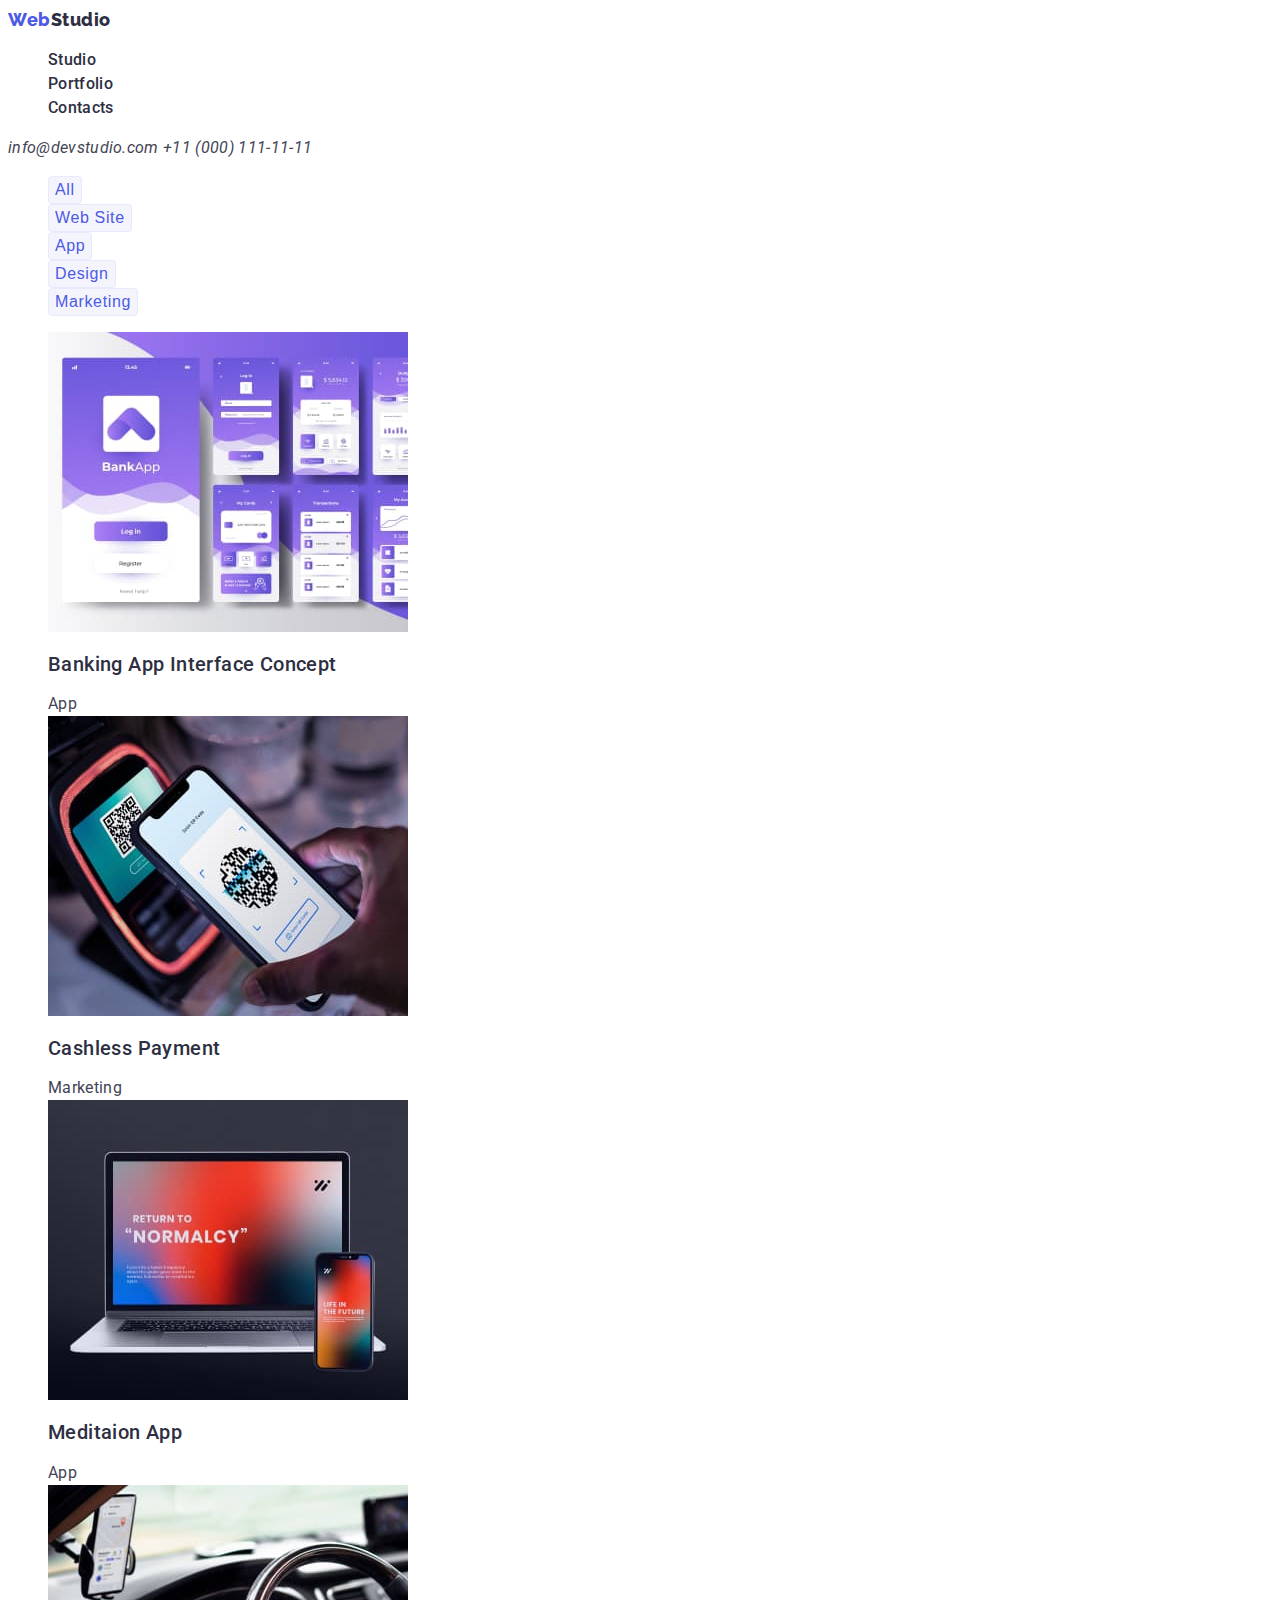
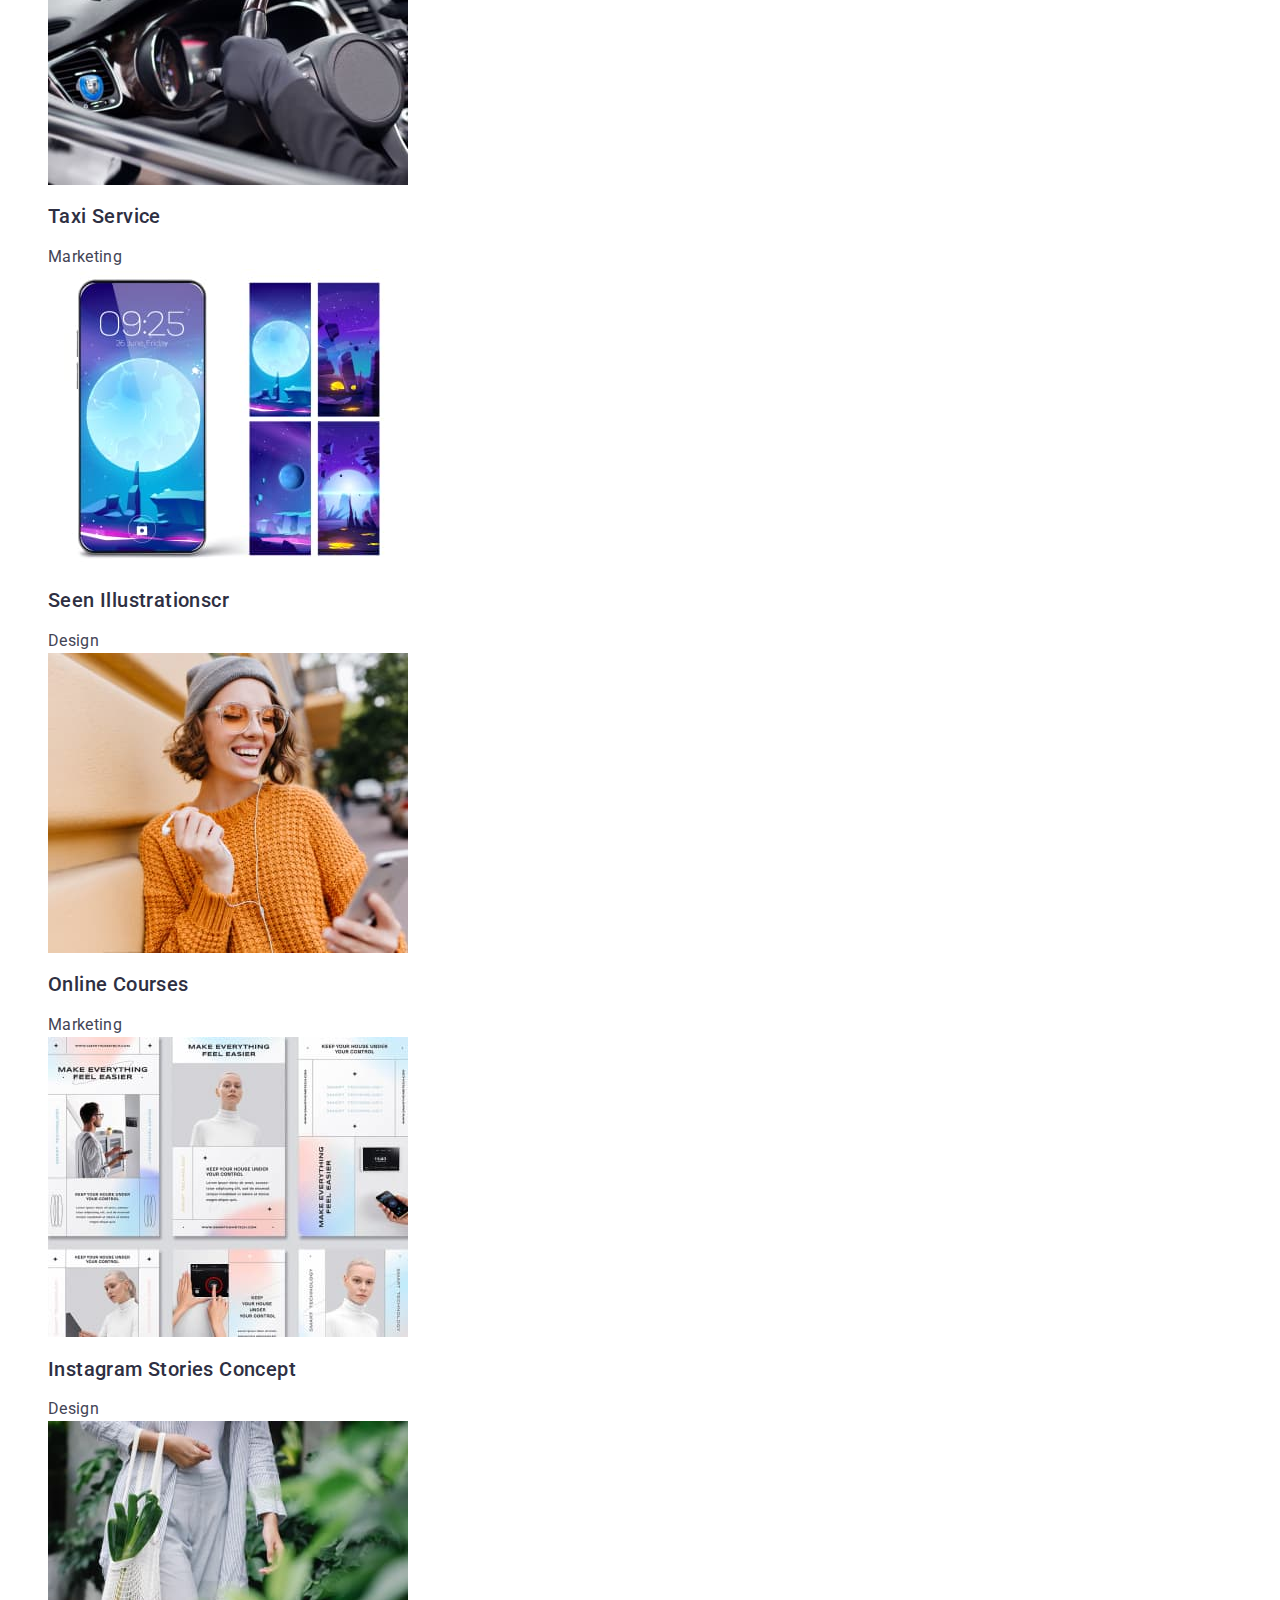
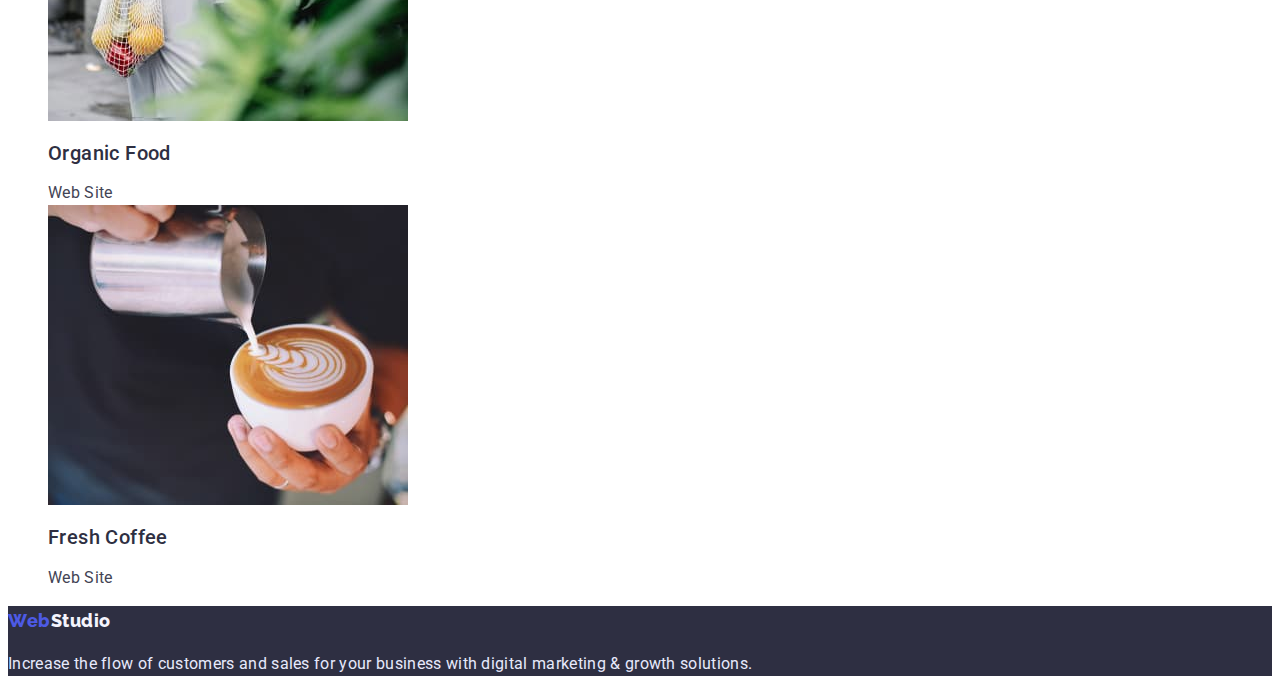
==== porfolio.html @ bd171d6d "Initial commit" ====
<!DOCTYPE html>
<html lang="en">
<head>
    <meta charset="UTF-8">
    <meta http-equiv="X-UA-Compatible" content="IE=edge">
    <meta name="viewport" content="width=device-width, initial-scale=1.0">
    <link rel="preconnect" href="https://fonts.googleapis.com">
<link rel="preconnect" href="https://fonts.gstatic.com" crossorigin>
<link href="https://fonts.googleapis.com/css2?family=Raleway:wght@800&family=Roboto:wght@400;500;700&display=swap" rel="stylesheet">
  <link rel="stylesheet" href="./css/style.css">
    <title>porfolio</title>
</head>
<body>
    <header>


        <nav>
            <a href="index.html" class="logo">Web<span class="logo2">Studio</span></a>
            <ul>
                <li>   <a class="link-stydio link"  href="./index.html">Studio</a></li>
                <li> <a  class="link-portfolio link" href="./porfolio.html">Portfolio</a></li>  
                <li> <a class="link-contacts link"  href="#">Contacts</a></li>
            </ul> 
        </nav>
            <address class="adres">
                <a class="adres meil" href="meilto:info@devstudio.com" >info@devstudio.com</a>
                <a class="adres tel" href="tel:+11(000)111-11-11">+11 (000) 111-11-11</a>
            </address>
       
    </header>
    <main>
        <section>
            <h1 class="visually-hidden">porfolio</h1>
         <ul class="menu">
            <li class="menu__item"><button class="menu__buuton" type="button">All</button></li>
            <li class="menu__item"><button class="menu__buuton" type="button">Web Site</button></li>
            <li class="menu__item"><button class="menu__buuton" type="button">App</button></li>
            <li class="menu__item"><button class="menu__buuton" type="button">Design</button></li>
            <li class="menu__item"><button class="menu__buuton" type="button">Marketing</button></li>
        </ul>
        <ul class="porfolio">
            <li class="porfolio__item"><img class="porfolio__photo" src="/imeges/img1.jpg" alt="Banking App Interface Concept" width="360"><h2 class="portfolio__title">Banking App Interface Concept</h2><span class="portfolio__text">App</span></li>
            <li class="porfolio__item"><img class="porfolio__photo" src="/imeges/img2.jpg" alt="Cashless Payment" width="360"><h2 class="portfolio__title">Cashless Payment</h2><span class="portfolio__text">Marketing</span></li>
            <li class="porfolio__item"><img class="porfolio__photo" src="/imeges/img3.jpg" alt="Meditaion App" width="360"><h2 class="portfolio__title">Meditaion App</h2><span class="portfolio__text">App</span></li>
            <li class="porfolio__item"><img class="porfolio__photo" src="/imeges/img4.jpg" alt="Taxi Service" width="360"><h2 class="portfolio__title">Taxi Service</h2><span class="portfolio__text">Marketing</span></li>
            <li class="porfolio__item"><img class="porfolio__photo" src="/imeges/img5.jpg" alt="Seen Illustrationscr" width="360"><h2 class="portfolio__title">Seen Illustrationscr</h2><span class="portfolio__text">Design</span></li>
            <li class="porfolio__item"><img class="porfolio__photo" src="/imeges/img6.jpg" alt="Online Courses" width="360"><h2 class="portfolio__title">Online Courses</h2><span class="portfolio__text">Marketing</span></li>
            <li class="porfolio__item"><img class="porfolio__photo" src="/imeges/img7.jpg" alt="Instagram Stories Concept" width="360"><h2 class="portfolio__title">Instagram Stories Concept</h2><span class="portfolio__text">Design</span></li>
            <li class="porfolio__item"><img class="porfolio__photo" src="/imeges/img8.jpg" alt="Organic Food" width="360"><h2 class="portfolio__title">Organic Food</h2><span class="portfolio__text">Web Site</span></li>
            <li class="porfolio__item"><img class="porfolio__photo" src="/imeges/img9.jpg" alt="Fresh Coffee" width="360"><h2 class="portfolio__title">Fresh Coffee</h2><span class="portfolio__text">Web Site</span></li>
        </ul>
        </section>


    </main>
    <footer  class="footer">
        <a class="logo"  href="index.html">Web<span class="footer-logo">Studio</span></a>
        <p class="footer-text" >Increase the flow of customers and sales for your business with digital marketing & growth solutions.</p>
    </footer>
    
</body>
</html>
---- css/style.css ----
:root{
    --bg-color:#FFFFFF;
    --hero-and-footer-bg-color:#2E2F42;
    --setion-bg-color:#F4F4FD;
    --color-text-color:#2E2F42;
    --seconari-text-color:#434455;
    --hero-title-and-button-color:#FFFFFF;
    --portfolio-buuton-color:#4D5AE5;
    --portfolio-buuton-bg-color:#F4F4FD;
    --portfolio-buuton-hover-color:#FFFFFF;
    --portfolio-buuton-bg-hover-color:#404BBF;
    --footer-text-color:#E7E9FC;
    --logo-color:#4D5AE5;
    --logo-heder-color:#2E2F42;
    --logo-footer-color:#F4F4FD;
}
a{
    text-decoration: none;}

body{
    background-color:var(--bg-color);
    box-sizing: border-box;
    font-family: 'Raleway', sans-serif;
     font-family: 'Roboto', sans-serif;
     font-size: 16px;
     height: 100%;
     line-height: 1;
     color:var(--color-text-color)
}
button{
    cursor:pointer;
  }
  ul{
    list-style-type: none;
  }
  .logo{
    font-family: 'Raleway';
    font-weight: 800;
    font-size: 18px;
    color:var(--logo-color);
    line-height: 1.33;
    letter-spacing: 0.03em;
  }
  .logo2{
    font-family: 'Raleway';
    font-weight: 800;
    font-size: 18px;
    color:var(--logo-heder-color);
    line-height: 1.33;
    letter-spacing: 0.03em;
  }
  .link{
    font-weight: 500;
    font-size: 16px;
    line-height: 1.5;
    letter-spacing: 0.02em;
    color: var(--color-text-color);
  }
  .link:hover,
  :focus{
    color: var(--portfolio-buuton-bg-hover-color);
    border: var(--portfolio-buuton-bg-hover-color);
    border-radius: 2px;
 
  }
  .adres{
    font-size: 16px;
    line-height: 1.5;
    letter-spacing: 0.02em;
    color:var(--seconari-text-color) ; }
    .meil:hover,
    :focus{
        color: var(--portfolio-buuton-bg-hover-color);
    }
    .hero{
        background-color: var(--hero-and-footer-bg-color);
    }
    .hero-title {
        font-weight: 700;
        font-size: 56px;
        line-height: 1.07;
        letter-spacing: 0.02em;
        color: var(--hero-title-and-button-color);
    }
    .buuton {
        font-weight: 500;
        font-size: 16px;
        line-height: 1.5;
        letter-spacing: 0.04em;
        color: var(--hero-title-and-button-color);
       background-color: var(--portfolio-buuton-color);
       box-shadow: 0px 4px 4px rgba(0, 0, 0, 0.15);
        border-radius: 4px;
         
         border-color: #4D5AE5;
    }
    .buuton:hover,
    :focus{
        background-color: var(--portfolio-buuton-bg-hover-color);
        box-shadow: 0px 4px 4px rgba(0, 0, 0, 0.15);
border-radius: 4px;
    }
    .visually-hidden {
        position: absolute;
        width: 1px;
        height: 1px;
        margin: -1px;
        border: 0;
        padding: 0;
        
        white-space: nowrap;
        clip-path: inset(100%);
        clip: rect(0 0 0 0);
        overflow: hidden;}
        .advantages {

        }
        .advantages__item {

        }
        .advantages__title {
            font-weight: 500;
            font-size: 20px;
            line-height: 1.2;
            letter-spacing: 0.02em;
            color: var(--color-text-color);

        }
        .advantages__text {
            font-size: 16px;
            line-height: 1.5;
            letter-spacing: 0.02em;
            color: var(--seconari-text-color);
         
        }
        .what {
        }
        .what__title {
            font-weight: 700;
            font-size: 36px;
            line-height: 1.11;
            letter-spacing: 0.02em;
            color: var(--color-text-color);
        }
        .what__list {
        }
        .what__item {
        }
        .what__imeg {
            border: 1px solid #E7E9FC;
            background: linear-gradient(0deg, rgba(77, 90, 229, 0.1), rgba(77, 90, 229, 0.1)), url(2368.jpg);
        }
        .team {
            background-color: var(--setion-bg-color);
        }
        .team__title {
            font-weight: 700;
            font-size: 36px;
        }
        .team__list {
        }
        .team__item {
        }
        .team__photo {

            background: url(man-with-laptop-presenting-something.jpg);
        }
        .team__sabtitle {
            font-weight: 500;
            font-size: 20px;
            line-height: 1.2;
            letter-spacing: 0.02em;
            color: var(--color-text-color);
        }
        .team__text {
            font-size: 16px;
            line-height: 1.5;
            letter-spacing: 0.02em;
            color: var(--seconari-text-color);

        }
        .footer {
            background-color: var(--hero-and-footer-bg-color);
        }
        .logo {
        }
        .footer-logo {
            font-weight: 800;
            font-size: 18px;
            line-height: 1.66;
            letter-spacing: 0.03em;
            color: var(--portfolio-buuton-bg-color);
        }
        .footer-text {
            font-size: 16px;
          line-height: 1.5;
          letter-spacing: 0.02em;
          color: var(--footer-text-color);
        }
/* portfolio */
.menu{

}
.menu__buuton{
    font-weight: 500;
font-size: 16px;
line-height: 1.5;
letter-spacing: 0.04em;
color: var(--portfolio-buuton-color);
background-color: var(--logo-footer-color);
border: 1px solid #E7E9FC;
border-radius: 4px;
}
.menu__buuton:hover,
:focus{
    color: var(--bg-color);
    background-color: var(--portfolio-buuton-bg-hover-color);

}
.porfolio {
}
.porfolio__item {
}
.porfolio__photo {
    background: linear-gradient(0deg, rgba(77, 90, 229, 0.1), rgba(77, 90, 229, 0.1)), url(4074365.jpg);
background-blend-mode: soft-light, normal;
mix-blend-mode: normal;
}
.portfolio__title {
    font-weight: 500;
font-size: 20px;
line-height: 1.2;
letter-spacing: 0.02em;
}
.portfolio__text {
    font-size: 16px;
    line-height: 1.5;
    letter-spacing: 0.02em;
    color: var(--seconari-text-color);
}
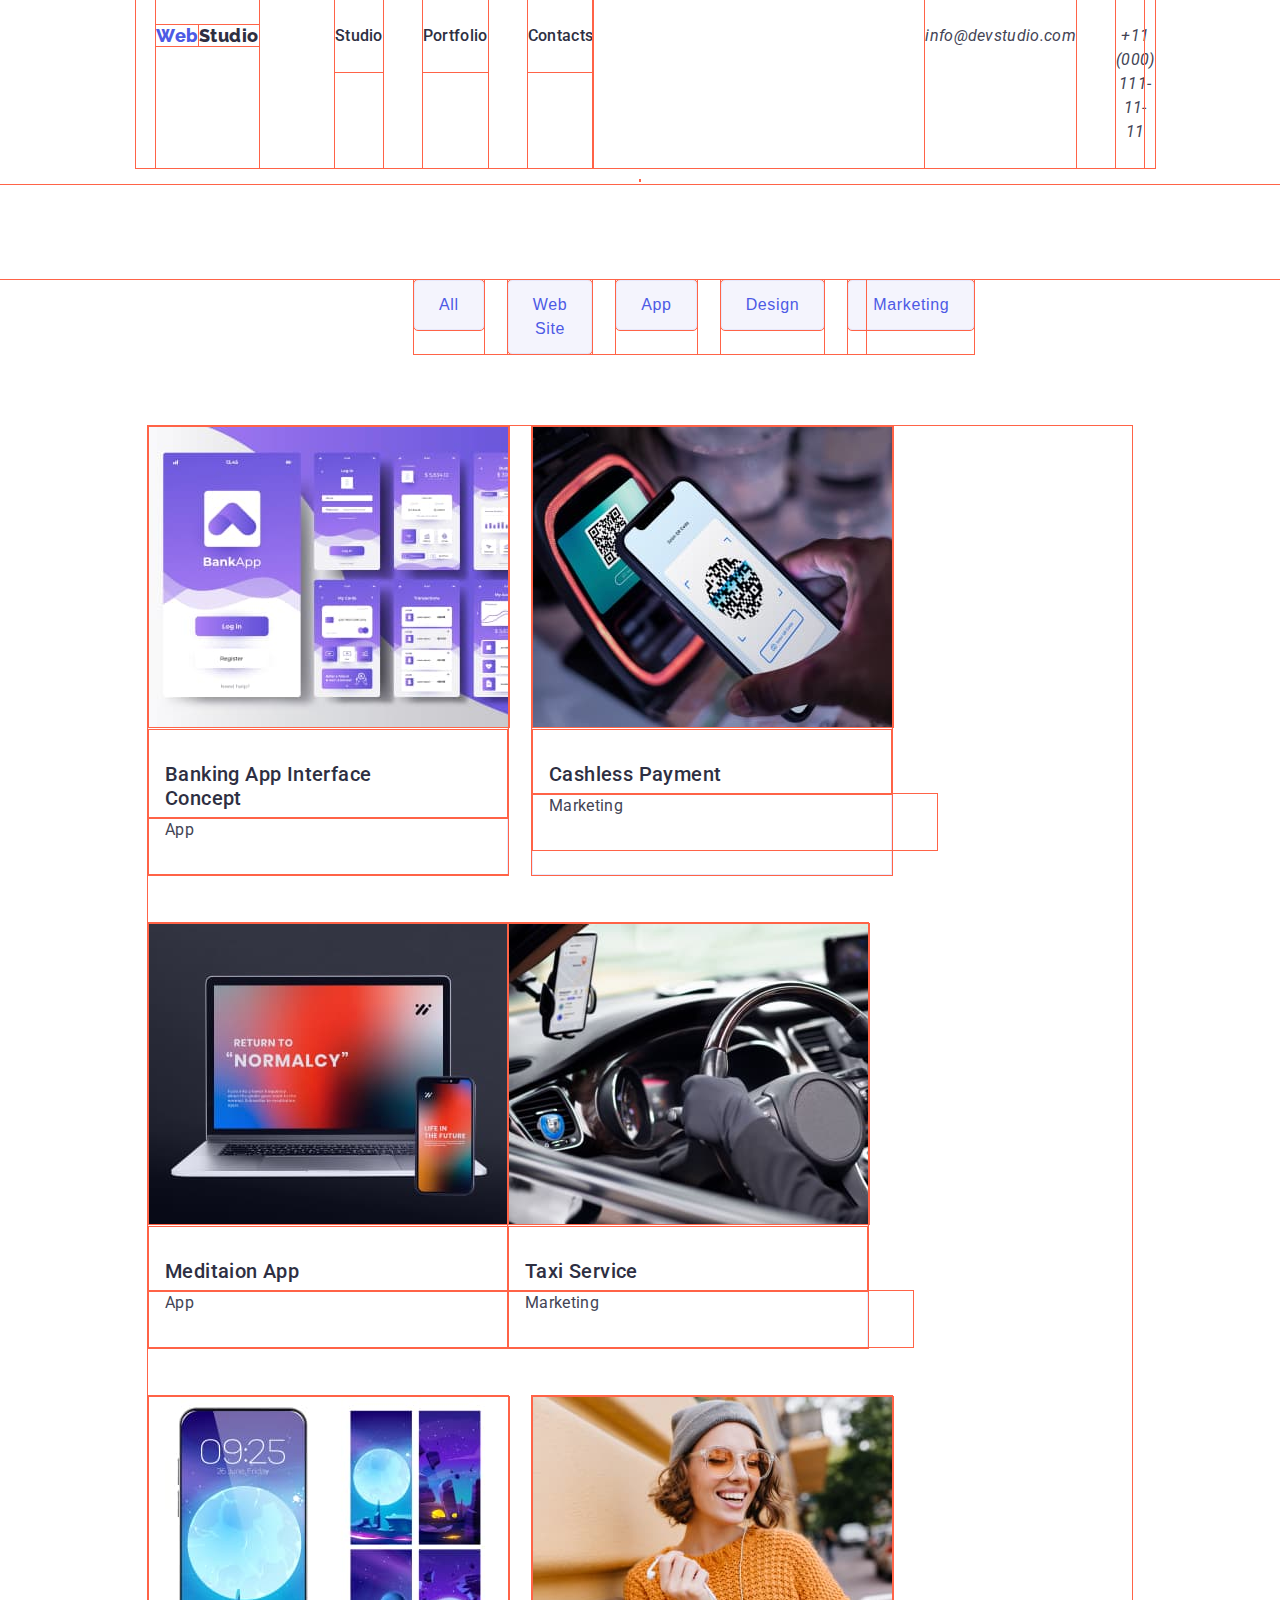
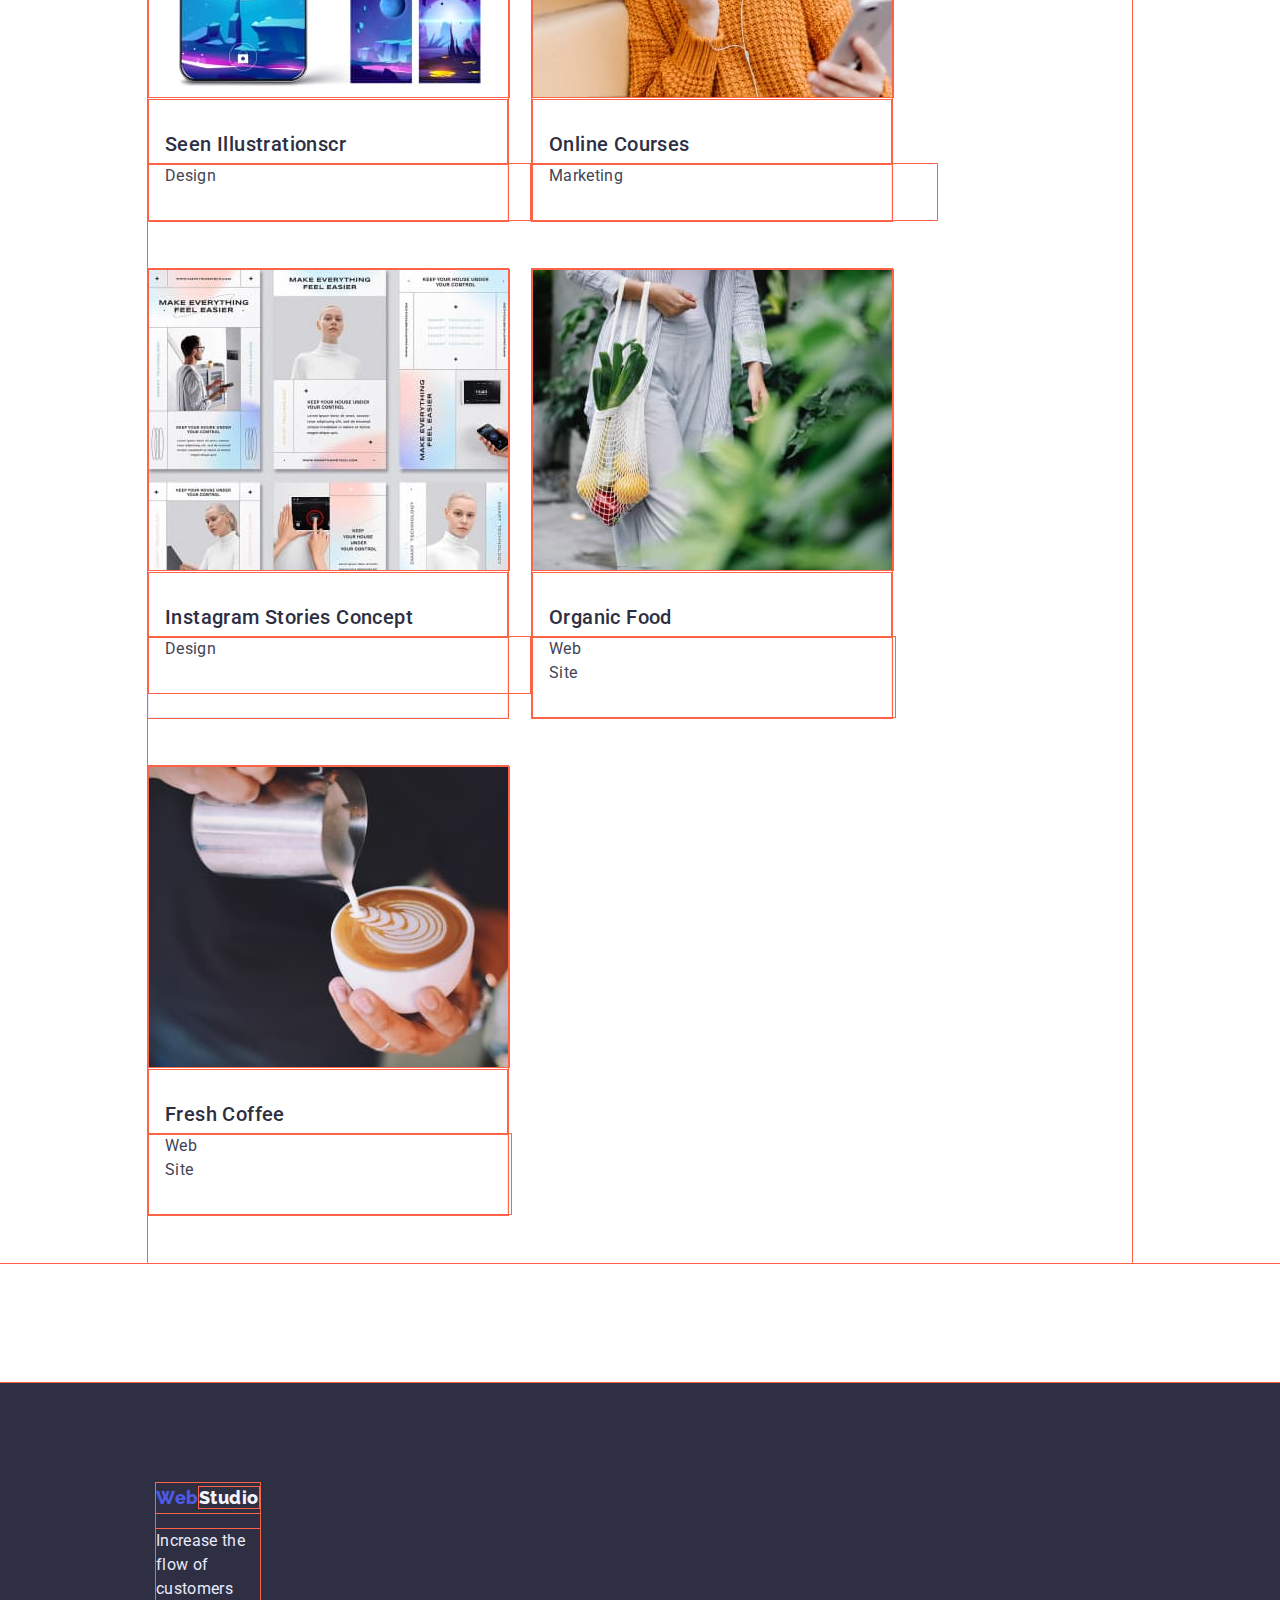
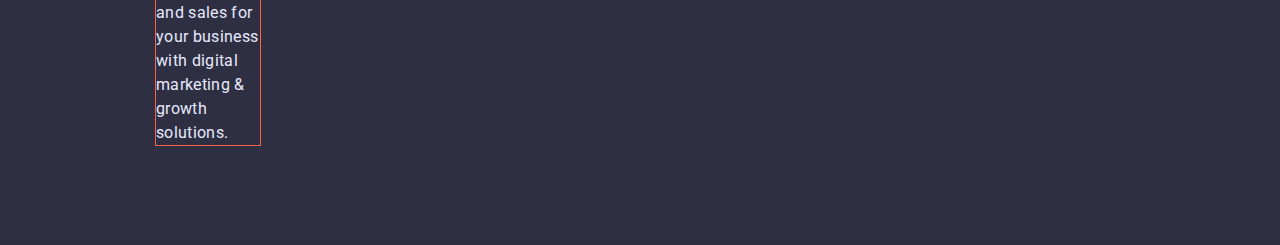
==== commit 81203e3d: "flex box" ====
--- a/porfolio.html
+++ b/porfolio.html
@@ -7,36 +7,37 @@
     <link rel="preconnect" href="https://fonts.googleapis.com">
 <link rel="preconnect" href="https://fonts.gstatic.com" crossorigin>
 <link href="https://fonts.googleapis.com/css2?family=Raleway:wght@800&family=Roboto:wght@400;500;700&display=swap" rel="stylesheet">
+<link rel="stylesheet" href="<link rel="stylesheet" href="https://cdnjs.cloudflare.com/ajax/libs/modern-normalize/1.1.0/modern-normalize.min.css" integrity="sha512-wpPYUAdjBVSE4KJnH1VR1HeZfpl1ub8YT/NKx4PuQ5NmX2tKuGu6U/JRp5y+Y8XG2tV+wKQpNHVUX03MfMFn9Q==" crossorigin="anonymous" referrerpolicy="no-referrer" />
   <link rel="stylesheet" href="./css/style.css">
     <title>porfolio</title>
 </head>
 <body>
-    <header>
-
-
-        <nav>
-            <a href="index.html" class="logo">Web<span class="logo2">Studio</span></a>
-            <ul>
-                <li>   <a class="link-stydio link"  href="./index.html">Studio</a></li>
-                <li> <a  class="link-portfolio link" href="./porfolio.html">Portfolio</a></li>  
-                <li> <a class="link-contacts link"  href="#">Contacts</a></li>
+    <header >
+<div class="heder_conteiner">
+        <nav class="nav">
+           <div class="logo1"> <a href="index.html" class="logo">Web<span class="logo2">Studio</span></a></div>
+            <ul class="menu-heder">
+                <li class="menu__item">   <a class="link-stydio link"  href="./index.html">Studio</a></li>
+                <li class="menu__item"> <a  class="link-portfolio link" href="./porfolio.html">Portfolio</a></li>  
+                <li class="menu__item"> <a class="link-contacts link"  href="#">Contacts</a></li>
             </ul> 
         </nav>
             <address class="adres">
                 <a class="adres meil" href="meilto:info@devstudio.com" >info@devstudio.com</a>
                 <a class="adres tel" href="tel:+11(000)111-11-11">+11 (000) 111-11-11</a>
             </address>
-       
-    </header>
+        </div>
+            <img class="line" src="./imeges/Topine.jpg" alt="line"  > 
+       </header>
     <main>
         <section>
             <h1 class="visually-hidden">porfolio</h1>
          <ul class="menu">
-            <li class="menu__item"><button class="menu__buuton" type="button">All</button></li>
-            <li class="menu__item"><button class="menu__buuton" type="button">Web Site</button></li>
-            <li class="menu__item"><button class="menu__buuton" type="button">App</button></li>
-            <li class="menu__item"><button class="menu__buuton" type="button">Design</button></li>
-            <li class="menu__item"><button class="menu__buuton" type="button">Marketing</button></li>
+            <li class="menu__itemp"><button class="menu__buuton" type="button">All</button></li>
+            <li class="menu__itemp"><button class="menu__buuton" type="button">Web Site</button></li>
+            <li class="menu__itemp"><button class="menu__buuton" type="button">App</button></li>
+            <li class="menu__itemp"><button class="menu__buuton" type="button">Design</button></li>
+            <li class="menu__itemp"><button class="menu__buuton" type="button">Marketing</button></li>
         </ul>
         <ul class="porfolio">
             <li class="porfolio__item"><img class="porfolio__photo" src="/imeges/img1.jpg" alt="Banking App Interface Concept" width="360"><h2 class="portfolio__title">Banking App Interface Concept</h2><span class="portfolio__text">App</span></li>
@@ -54,9 +55,10 @@
 
     </main>
     <footer  class="footer">
-        <a class="logo"  href="index.html">Web<span class="footer-logo">Studio</span></a>
-        <p class="footer-text" >Increase the flow of customers and sales for your business with digital marketing & growth solutions.</p>
-    </footer>
-    
+        <div class="footer-conteiner">
+    <a class="footer-logo1"  href="index.html">Web<span class="footer-logo">Studio</span></a>
+    <p class="footer-text" >Increase the flow of customers and sales for your business with digital marketing & growth solutions.</p>
+    </div>
+       </footer>
 </body>
 </html>--- a/css/style.css
+++ b/css/style.css
@@ -14,6 +14,12 @@
     --logo-heder-color:#2E2F42;
     --logo-footer-color:#F4F4FD;
 }
+*{
+    margin: 0px;
+    padding: 0px;
+    box-sizing: border-box;
+    outline: 1px solid tomato;
+}
 a{
     text-decoration: none;}
 
@@ -25,13 +31,31 @@
      font-size: 16px;
      height: 100%;
      line-height: 1;
-     color:var(--color-text-color)
+     color:var(--color-text-color) ;
+     text-align: center;
+     
 }
 button{
     cursor:pointer;
   }
   ul{
     list-style-type: none;
+  }
+  .heder_conteiner{
+     margin: 0px 136px;
+     padding: 0 20px;
+    display: flex;
+    
+  }
+  .nav{
+    display: flex;
+  }
+  .logo1{
+    display: block;
+padding-top: 24px;
+padding-bottom: 24px;
+padding-left: 0;
+margin-right: 76px; 
   }
   .logo{
     font-family: 'Raleway';
@@ -40,6 +64,7 @@
     color:var(--logo-color);
     line-height: 1.33;
     letter-spacing: 0.03em;
+    
   }
   .logo2{
     font-family: 'Raleway';
@@ -48,14 +73,29 @@
     color:var(--logo-heder-color);
     line-height: 1.33;
     letter-spacing: 0.03em;
-  }
-  .link{
+
+
+  }
+  .menu-heder{
+    display: flex;
+}
+.menu__item:not(:last-child){
+ margin-right: 40px;
+}
+  .menu-heder .link{
     font-weight: 500;
     font-size: 16px;
     line-height: 1.5;
     letter-spacing: 0.02em;
     color: var(--color-text-color);
-  }
+    display: block;
+    padding-top: 24px;
+    padding-bottom: 24px;
+  }
+  .link:not(:last-child){
+    margin-right: 40px;
+  }
+ 
   .link:hover,
   :focus{
     color: var(--portfolio-buuton-bg-hover-color);
@@ -64,18 +104,46 @@
  
   }
   .adres{
+    display: flex;
+
     font-size: 16px;
     line-height: 1.5;
     letter-spacing: 0.02em;
-    color:var(--seconari-text-color) ; }
+    color:var(--seconari-text-color) ;
+    
+}
+.meil{
+    display: block;
+    padding-top: 24px;
+padding-bottom: 24px;
+margin-right: 40px;
+margin-left: 332px;
+
+}
+.tel{
+    display: block;
+    padding-top: 24px;
+padding-bottom: 24px;
+}
     .meil:hover,
     :focus{
         color: var(--portfolio-buuton-bg-hover-color);
     }
+    .line{
+        border-bottom: 1px solid #E7E9FC;
+max-width: 1440px;
+height: 0px;
+
+    }
     .hero{
         background-color: var(--hero-and-footer-bg-color);
     }
     .hero-title {
+        display: inline-block;
+       margin:  188px  466px 48px;
+        min-width: 496px;
+      
+
         font-weight: 700;
         font-size: 56px;
         line-height: 1.07;
@@ -83,6 +151,11 @@
         color: var(--hero-title-and-button-color);
     }
     .buuton {
+        margin: 0px 635px 188px ;
+        padding: 16px 32px;
+        min-width: 176px; ;
+        box-sizing: border-box;
+
         font-weight: 500;
         font-size: 16px;
         line-height: 1.5;
@@ -90,15 +163,14 @@
         color: var(--hero-title-and-button-color);
        background-color: var(--portfolio-buuton-color);
        box-shadow: 0px 4px 4px rgba(0, 0, 0, 0.15);
-        border-radius: 4px;
-         
-         border-color: #4D5AE5;
+        border-radius: 4px ;
+         border-color: var(--logo-color);
     }
     .buuton:hover,
     :focus{
         background-color: var(--portfolio-buuton-bg-hover-color);
         box-shadow: 0px 4px 4px rgba(0, 0, 0, 0.15);
-border-radius: 4px;
+        border-radius: 4px;
     }
     .visually-hidden {
         position: absolute;
@@ -112,13 +184,25 @@
         clip-path: inset(100%);
         clip: rect(0 0 0 0);
         overflow: hidden;}
+
+
         .advantages {
-
-        }
-        .advantages__item {
-
-        }
+            display: flex;
+            margin: 120px 156px;
+           max-width: 1128px;
+        }
+
+        .advantages__item:not(:last-child){
+         margin-right: 24px;
+         min-width: 264px;
+
+        }
+         
+        
         .advantages__title {
+             text-align: left;
+             margin-bottom: 8px; ;
+
             font-weight: 500;
             font-size: 20px;
             line-height: 1.2;
@@ -127,6 +211,8 @@
 
         }
         .advantages__text {
+            text-align: left;
+
             font-size: 16px;
             line-height: 1.5;
             letter-spacing: 0.02em;
@@ -134,8 +220,15 @@
          
         }
         .what {
+            margin: 0px 156px 120px;
+            max-width: 1128px;
+
+
         }
         .what__title {
+            margin-bottom: 72px;
+
+
             font-weight: 700;
             font-size: 36px;
             line-height: 1.11;
@@ -143,29 +236,57 @@
             color: var(--color-text-color);
         }
         .what__list {
+            display: flex;
         }
         .what__item {
+            display: block;
+            
+        }
+        .what__item:not(:last-child){
+            margin-right: 24px;
         }
         .what__imeg {
+            box-sizing: border-box;
             border: 1px solid #E7E9FC;
             background: linear-gradient(0deg, rgba(77, 90, 229, 0.1), rgba(77, 90, 229, 0.1)), url(2368.jpg);
         }
+       
         .team {
             background-color: var(--setion-bg-color);
+            
+           
+            
         }
         .team__title {
+            padding-top: 120px;
+
+            
             font-weight: 700;
             font-size: 36px;
         }
         .team__list {
+            display: flex;
+            margin: 72px 149px 0px;
+            padding-bottom: 120px;
+            
+
+            background-color: var(--setion-bg-color);
+
         }
         .team__item {
         }
+        .team__item:not(:last-child){
+            margin-right: 24px;
+        }
         .team__photo {
 
             background: url(man-with-laptop-presenting-something.jpg);
         }
         .team__sabtitle {
+            padding: 32px 64.9px 8px;
+            
+
+
             font-weight: 500;
             font-size: 20px;
             line-height: 1.2;
@@ -173,6 +294,9 @@
             color: var(--color-text-color);
         }
         .team__text {
+            padding: 0px 6.9px 32px;
+
+
             font-size: 16px;
             line-height: 1.5;
             letter-spacing: 0.02em;
@@ -182,9 +306,18 @@
         .footer {
             background-color: var(--hero-and-footer-bg-color);
         }
-        .logo {
-        }
+        .footer-conteiner{
+            background-color: var(--hero-and-footer-bg-color);
+            display: inline-block;
+            margin:   100px 1020px 100px 156px;
+            max-width: 264px;
+            display: inline-block;
+
+        }
+        
         .footer-logo {
+           
+
             font-weight: 800;
             font-size: 18px;
             line-height: 1.66;
@@ -196,12 +329,35 @@
           line-height: 1.5;
           letter-spacing: 0.02em;
           color: var(--footer-text-color);
-        }
+          text-align: start;
+        }
+        
+        .footer-logo1{
+            margin-bottom: 16px; 
+            text-align: left;
+            display: block;
+            
+        
+            font-family: 'Raleway';
+            font-weight: 800;
+            font-size: 18px;
+            color:var(--logo-color);
+            line-height: 1.33;
+            letter-spacing: 0.03em;
+        }
+        
 /* portfolio */
 .menu{
-
+display: flex;
+margin: 96px 414px 72px;
+}
+.menu__itemp:not(:last-child){
+margin-right: 24px;
 }
 .menu__buuton{
+    padding: 12px 24px;
+    
+
     font-weight: 500;
 font-size: 16px;
 line-height: 1.5;
@@ -217,9 +373,22 @@
     background-color: var(--portfolio-buuton-bg-hover-color);
 
 }
+
 .porfolio {
-}
-.porfolio__item {
+    display: flex;
+    flex-wrap: wrap;
+    margin: 0px 148px 120px;
+}
+
+.porfolio__item:not(:nth-child(3n+3)){
+    margin-right: 24px;
+
+}
+.porfolio__item{
+    margin-bottom: 48px;
+    max-width: 360px;
+
+    border: 1px solid #E7E9FC;
 }
 .porfolio__photo {
     background: linear-gradient(0deg, rgba(77, 90, 229, 0.1), rgba(77, 90, 229, 0.1)), url(4074365.jpg);
@@ -227,12 +396,20 @@
 mix-blend-mode: normal;
 }
 .portfolio__title {
+    padding: 32px 54px 8px 16px;
+    text-align: left;
+
+
     font-weight: 500;
 font-size: 20px;
 line-height: 1.2;
 letter-spacing: 0.02em;
 }
 .portfolio__text {
+    display: inline-block;
+    padding: 0px 314px 32px 16px;
+    text-align: left;
+
     font-size: 16px;
     line-height: 1.5;
     letter-spacing: 0.02em;
@@ -240,3 +417,5 @@
 }
 
 
+
+
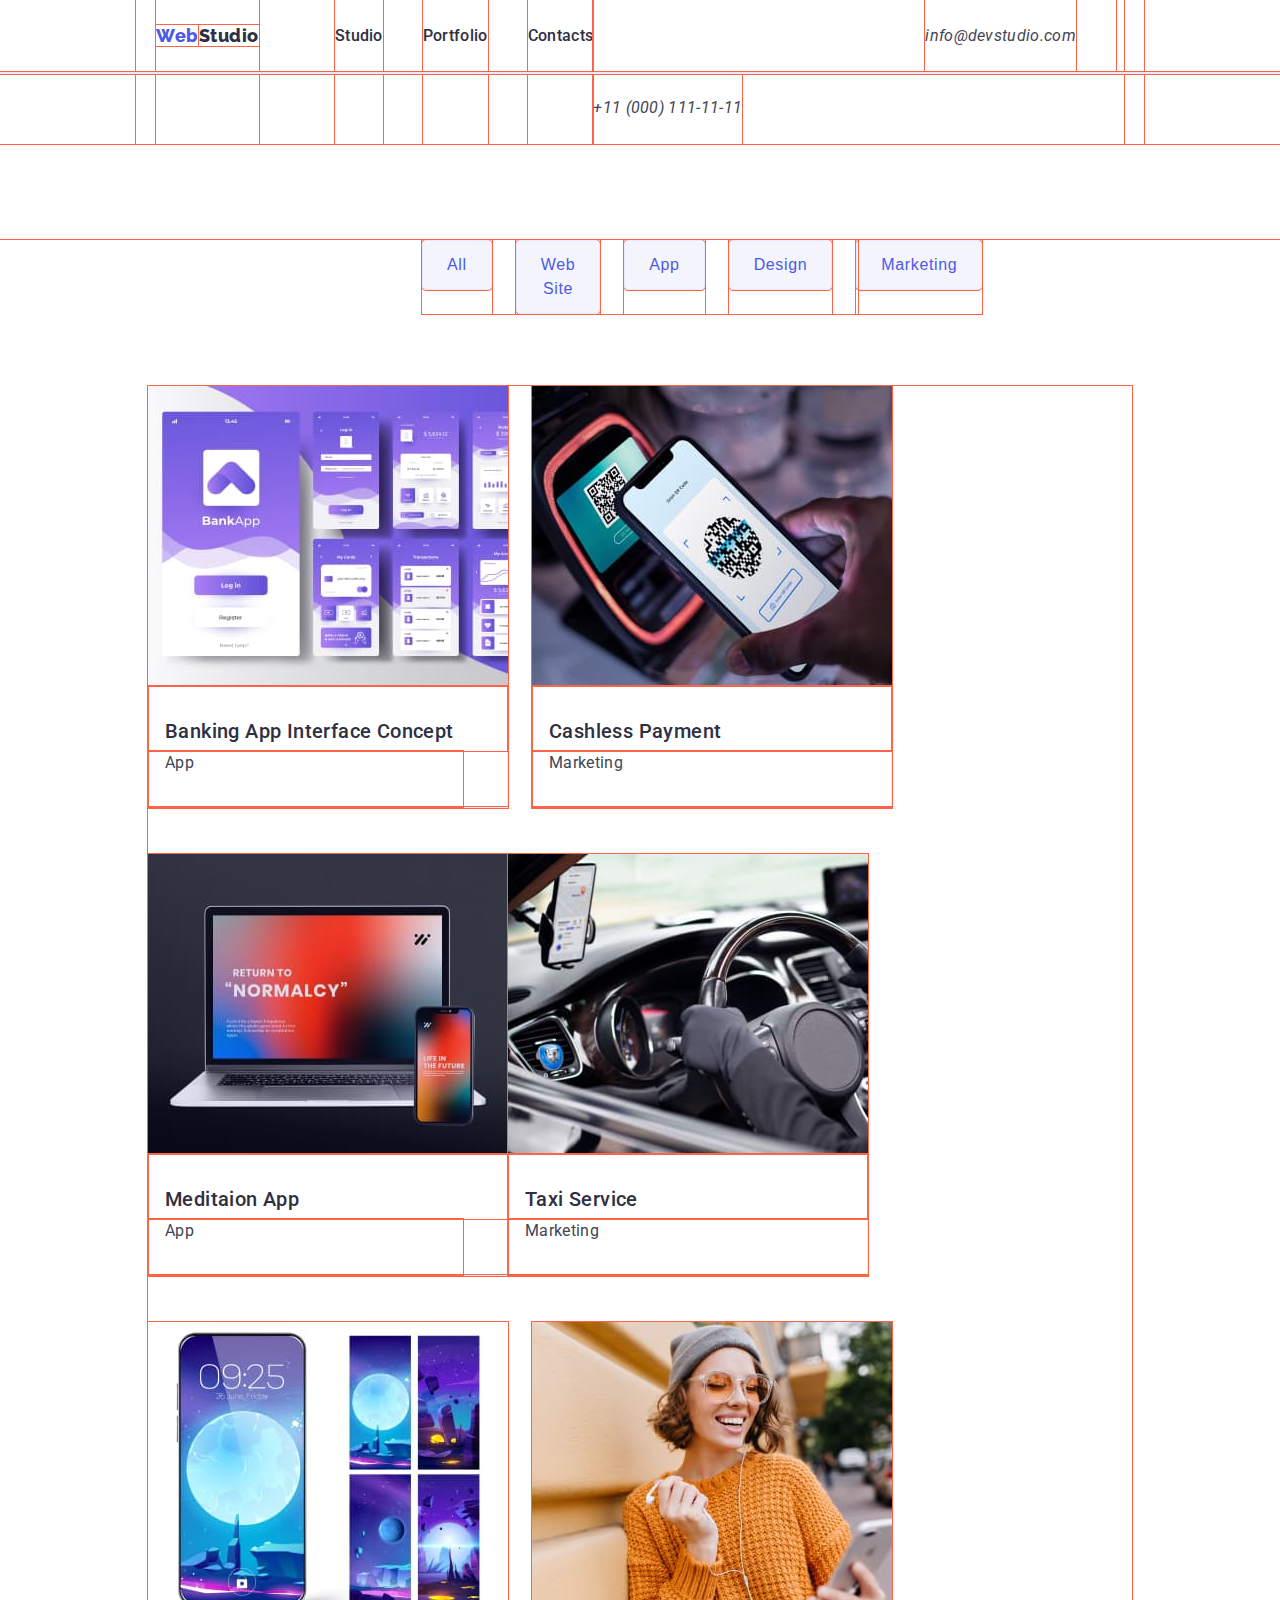
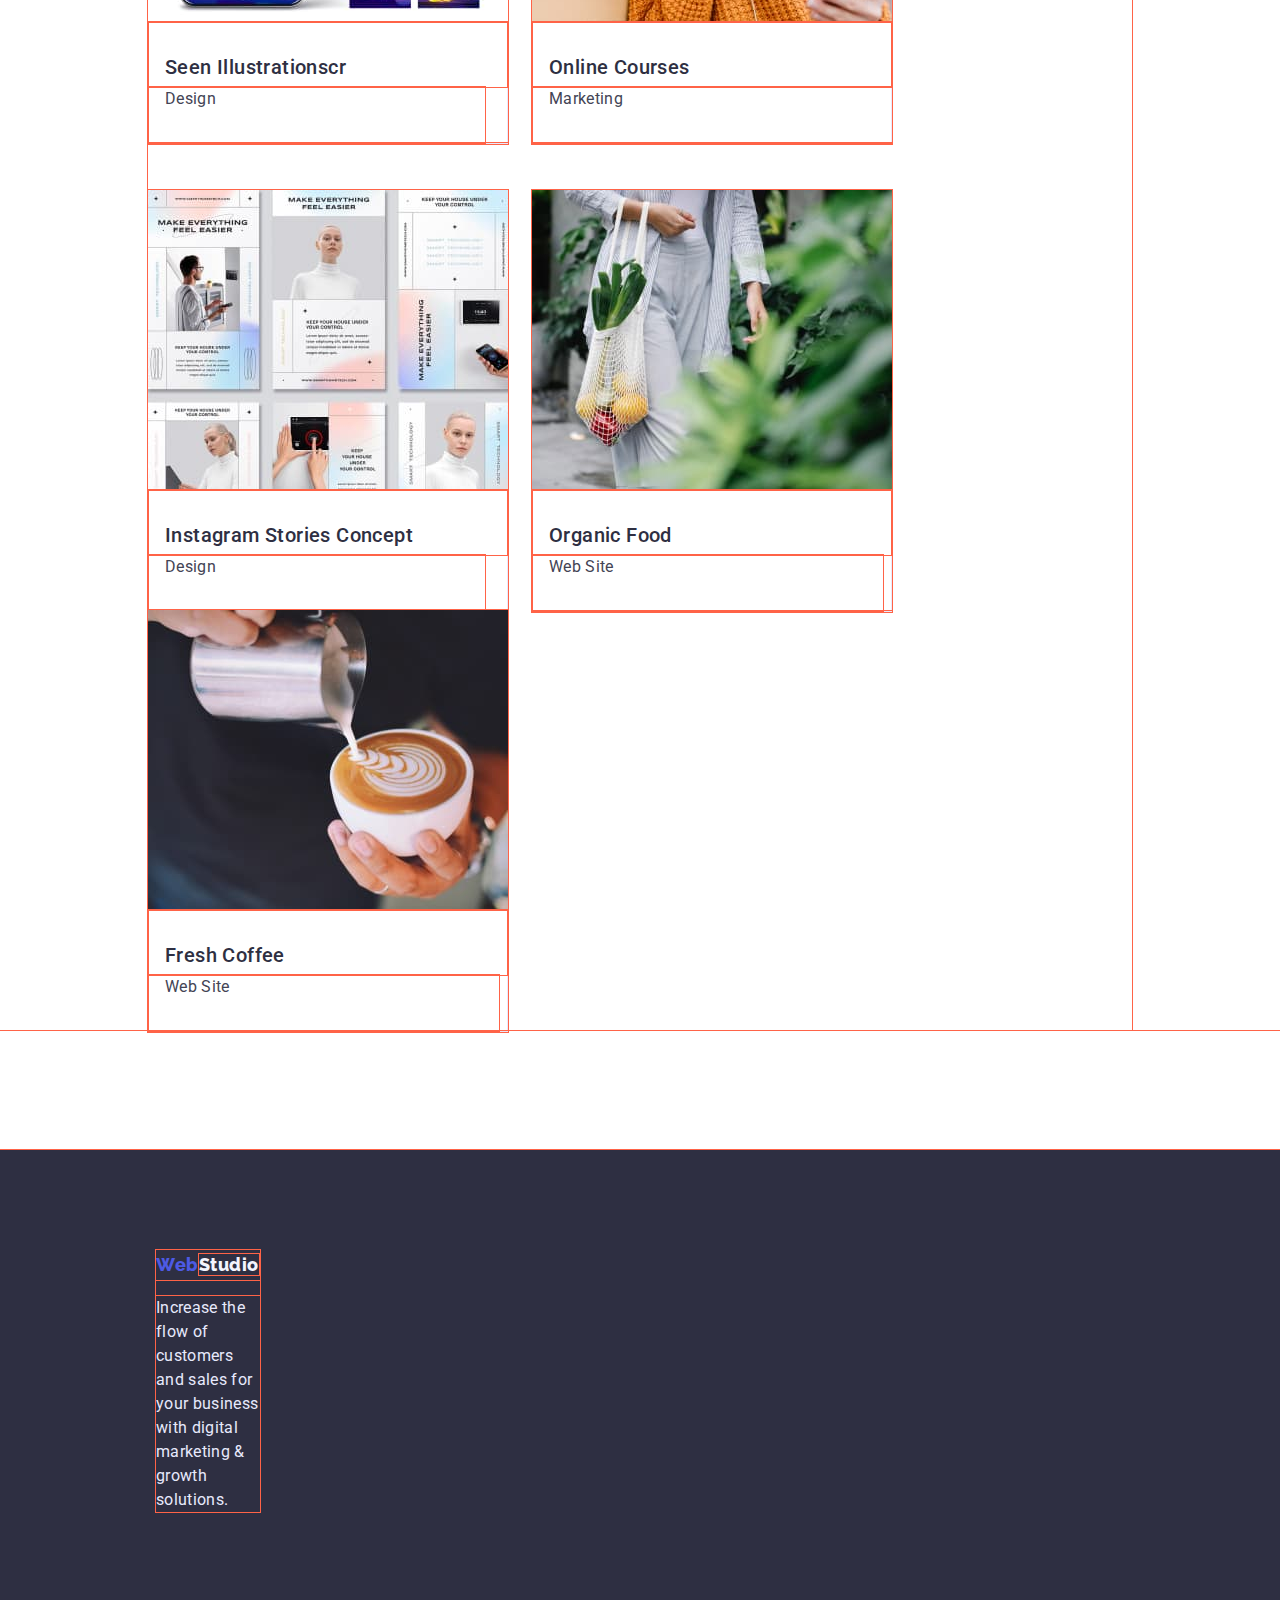
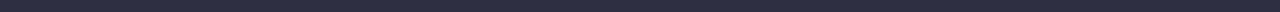
==== commit 3786b89e: "+comit" ====
--- a/porfolio.html
+++ b/porfolio.html
@@ -22,10 +22,12 @@
                 <li class="menu__item"> <a class="link-contacts link"  href="#">Contacts</a></li>
             </ul> 
         </nav>
-            <address class="adres">
-                <a class="adres meil" href="meilto:info@devstudio.com" >info@devstudio.com</a>
-                <a class="adres tel" href="tel:+11(000)111-11-11">+11 (000) 111-11-11</a>
-            </address>
+        <address class="adres">
+            <ul>
+            <li class="adres__item"><a class="adres meil" href="meilto:info@devstudio.com" >info@devstudio.com</a></li>
+            <li class="adres__item"><a class="adres tel" href="tel:+11(000)111-11-11">+11 (000) 111-11-11</a></li>
+            </ul>
+        </address>
         </div>
             <img class="line" src="./imeges/Topine.jpg" alt="line"  > 
        </header>
@@ -39,17 +41,18 @@
             <li class="menu__itemp"><button class="menu__buuton" type="button">Design</button></li>
             <li class="menu__itemp"><button class="menu__buuton" type="button">Marketing</button></li>
         </ul>
+        <div class="portfolio__conteiner">
         <ul class="porfolio">
-            <li class="porfolio__item"><img class="porfolio__photo" src="/imeges/img1.jpg" alt="Banking App Interface Concept" width="360"><h2 class="portfolio__title">Banking App Interface Concept</h2><span class="portfolio__text">App</span></li>
-            <li class="porfolio__item"><img class="porfolio__photo" src="/imeges/img2.jpg" alt="Cashless Payment" width="360"><h2 class="portfolio__title">Cashless Payment</h2><span class="portfolio__text">Marketing</span></li>
-            <li class="porfolio__item"><img class="porfolio__photo" src="/imeges/img3.jpg" alt="Meditaion App" width="360"><h2 class="portfolio__title">Meditaion App</h2><span class="portfolio__text">App</span></li>
-            <li class="porfolio__item"><img class="porfolio__photo" src="/imeges/img4.jpg" alt="Taxi Service" width="360"><h2 class="portfolio__title">Taxi Service</h2><span class="portfolio__text">Marketing</span></li>
-            <li class="porfolio__item"><img class="porfolio__photo" src="/imeges/img5.jpg" alt="Seen Illustrationscr" width="360"><h2 class="portfolio__title">Seen Illustrationscr</h2><span class="portfolio__text">Design</span></li>
-            <li class="porfolio__item"><img class="porfolio__photo" src="/imeges/img6.jpg" alt="Online Courses" width="360"><h2 class="portfolio__title">Online Courses</h2><span class="portfolio__text">Marketing</span></li>
-            <li class="porfolio__item"><img class="porfolio__photo" src="/imeges/img7.jpg" alt="Instagram Stories Concept" width="360"><h2 class="portfolio__title">Instagram Stories Concept</h2><span class="portfolio__text">Design</span></li>
-            <li class="porfolio__item"><img class="porfolio__photo" src="/imeges/img8.jpg" alt="Organic Food" width="360"><h2 class="portfolio__title">Organic Food</h2><span class="portfolio__text">Web Site</span></li>
-            <li class="porfolio__item"><img class="porfolio__photo" src="/imeges/img9.jpg" alt="Fresh Coffee" width="360"><h2 class="portfolio__title">Fresh Coffee</h2><span class="portfolio__text">Web Site</span></li>
-        </ul>
+            <li class="porfolio__item"><img class="porfolio__photo" src="./imeges/img1.jpg" alt="Banking App Interface Concept" width="360"><div class="border"><h2 class="portfolio__title">Banking App Interface Concept</h2><span class="portfolio__text">App</span></div></li>
+            <li class="porfolio__item"><img class="porfolio__photo" src="./imeges/img2.jpg" alt="Cashless Payment" width="360"><div class="border"><h2 class="portfolio__title">Cashless Payment</h2><span class="portfolio__text">Marketing</span></div></li>
+            <li class="porfolio__item"><img class="porfolio__photo" src="./imeges/img3.jpg" alt="Meditaion App" width="360"><div class="border"><h2 class="portfolio__title">Meditaion App</h2><span class="portfolio__text">App</span></div></li>
+            <li class="porfolio__item"><img class="porfolio__photo" src="./imeges/img4.jpg" alt="Taxi Service" width="360"><div class="border"><h2 class="portfolio__title">Taxi Service</h2><span class="portfolio__text">Marketing</span></div></li>
+            <li class="porfolio__item"><img class="porfolio__photo" src="./imeges/img5.jpg" alt="Seen Illustrationscr" width="360"><div class="border"><h2 class="portfolio__title">Seen Illustrationscr</h2><span class="portfolio__text">Design</span></div></li>
+            <li class="porfolio__item"><img class="porfolio__photo" src="./imeges/img6.jpg" alt="Online Courses" width="360"><div class="border"><h2 class="portfolio__title">Online Courses</h2><span class="portfolio__text">Marketing</span></div></li>
+            <li class="porfolio__item"><img class="porfolio__photo" src="./imeges/img7.jpg" alt="Instagram Stories Concept" width="360"><div class="border"><h2 class="portfolio__title">Instagram Stories Concept</h2><span class="portfolio__text">Design</span></div></li>
+            <li class="porfolio__item"><img class="porfolio__photo" src="./imeges/img8.jpg" alt="Organic Food" width="360"><div class="border"><h2 class="portfolio__title">Organic Food</h2><span class="portfolio__text">Web Site</span></div></li>
+            <li class="porfolio__item"><img class="porfolio__photo" src="./imeges/img9.jpg" alt="Fresh Coffee" width="360"><div class="border"><h2 class="portfolio__title">Fresh Coffee</h2><span class="portfolio__text">Web Site</span></div></li>
+        </ul></div>
         </section>
 
 
--- a/css/style.css
+++ b/css/style.css
@@ -17,22 +17,19 @@
 *{
     margin: 0px;
     padding: 0px;
+    outline: 1px solid tomato;
     box-sizing: border-box;
-    outline: 1px solid tomato;
 }
 a{
     text-decoration: none;}
 
 body{
     background-color:var(--bg-color);
-    box-sizing: border-box;
     font-family: 'Raleway', sans-serif;
      font-family: 'Roboto', sans-serif;
      font-size: 16px;
-     height: 100%;
-     line-height: 1;
+    
      color:var(--color-text-color) ;
-     text-align: center;
      
 }
 button{
@@ -95,7 +92,7 @@
   .link:not(:last-child){
     margin-right: 40px;
   }
- 
+
   .link:hover,
   :focus{
     color: var(--portfolio-buuton-bg-hover-color);
@@ -112,6 +109,11 @@
     color:var(--seconari-text-color) ;
     
 }
+.adres__item{
+    display: inline-block;
+    
+
+}
 .meil{
     display: block;
     padding-top: 24px;
@@ -129,12 +131,18 @@
     :focus{
         color: var(--portfolio-buuton-bg-hover-color);
     }
-    .line{
-        border-bottom: 1px solid #E7E9FC;
-max-width: 1440px;
-height: 0px;
-
-    }
+    
+        .line{
+            position: absolute;
+          width: 1440px;
+          height: 0px;
+          left: 0px;
+          top: 72px;
+
+
+          background-color: var(--bg-color);
+          border: 1px solid var(--footer-text-color);}
+    
     .hero{
         background-color: var(--hero-and-footer-bg-color);
     }
@@ -142,6 +150,7 @@
         display: inline-block;
        margin:  188px  466px 48px;
         min-width: 496px;
+        text-align: center;
       
 
         font-weight: 700;
@@ -227,7 +236,7 @@
         }
         .what__title {
             margin-bottom: 72px;
-
+            text-align: center;
 
             font-weight: 700;
             font-size: 36px;
@@ -259,7 +268,7 @@
         }
         .team__title {
             padding-top: 120px;
-
+            text-align: center;
             
             font-weight: 700;
             font-size: 36px;
@@ -284,7 +293,7 @@
         }
         .team__sabtitle {
             padding: 32px 64.9px 8px;
-            
+            text-align: center;
 
 
             font-weight: 500;
@@ -295,6 +304,7 @@
         }
         .team__text {
             padding: 0px 6.9px 32px;
+            text-align: center;
 
 
             font-size: 16px;
@@ -349,7 +359,8 @@
 /* portfolio */
 .menu{
 display: flex;
-margin: 96px 414px 72px;
+margin: 96px 422px 72px;
+
 }
 .menu__itemp:not(:last-child){
 margin-right: 24px;
@@ -377,27 +388,40 @@
 .porfolio {
     display: flex;
     flex-wrap: wrap;
+   
+   
+ 
+}
+.portfolio__conteiner{
     margin: 0px 148px 120px;
-}
-
-.porfolio__item:not(:nth-child(3n+3)){
-    margin-right: 24px;
-
-}
-.porfolio__item{
-    margin-bottom: 48px;
-    max-width: 360px;
-
-    border: 1px solid #E7E9FC;
-}
+max-width: 1128px;}
+   
+   
+    .porfolio__item:not(:nth-child(3n+3)){
+        margin-right: 24px;
+    }
+    .porfolio__item:not(:nth-last-child(-n + 3)){
+       margin-bottom: 48px;
+        
+    }
+    .porfolio__item{
+        height: 420px;
+        max-width: 360px;
+   
+       
+    }
+    .border{
+        border: 1px solid var(--footer-text-color);
+    }
 .porfolio__photo {
+    display: block;
+    
     background: linear-gradient(0deg, rgba(77, 90, 229, 0.1), rgba(77, 90, 229, 0.1)), url(4074365.jpg);
-background-blend-mode: soft-light, normal;
-mix-blend-mode: normal;
+
 }
 .portfolio__title {
-    padding: 32px 54px 8px 16px;
-    text-align: left;
+    padding: 32px 52px 8px 16px;
+    
 
 
     font-weight: 500;
@@ -406,9 +430,10 @@
 letter-spacing: 0.02em;
 }
 .portfolio__text {
+   
+    padding: 0px 269px 32px 16px;
+    text-align: left;
     display: inline-block;
-    padding: 0px 314px 32px 16px;
-    text-align: left;
 
     font-size: 16px;
     line-height: 1.5;
